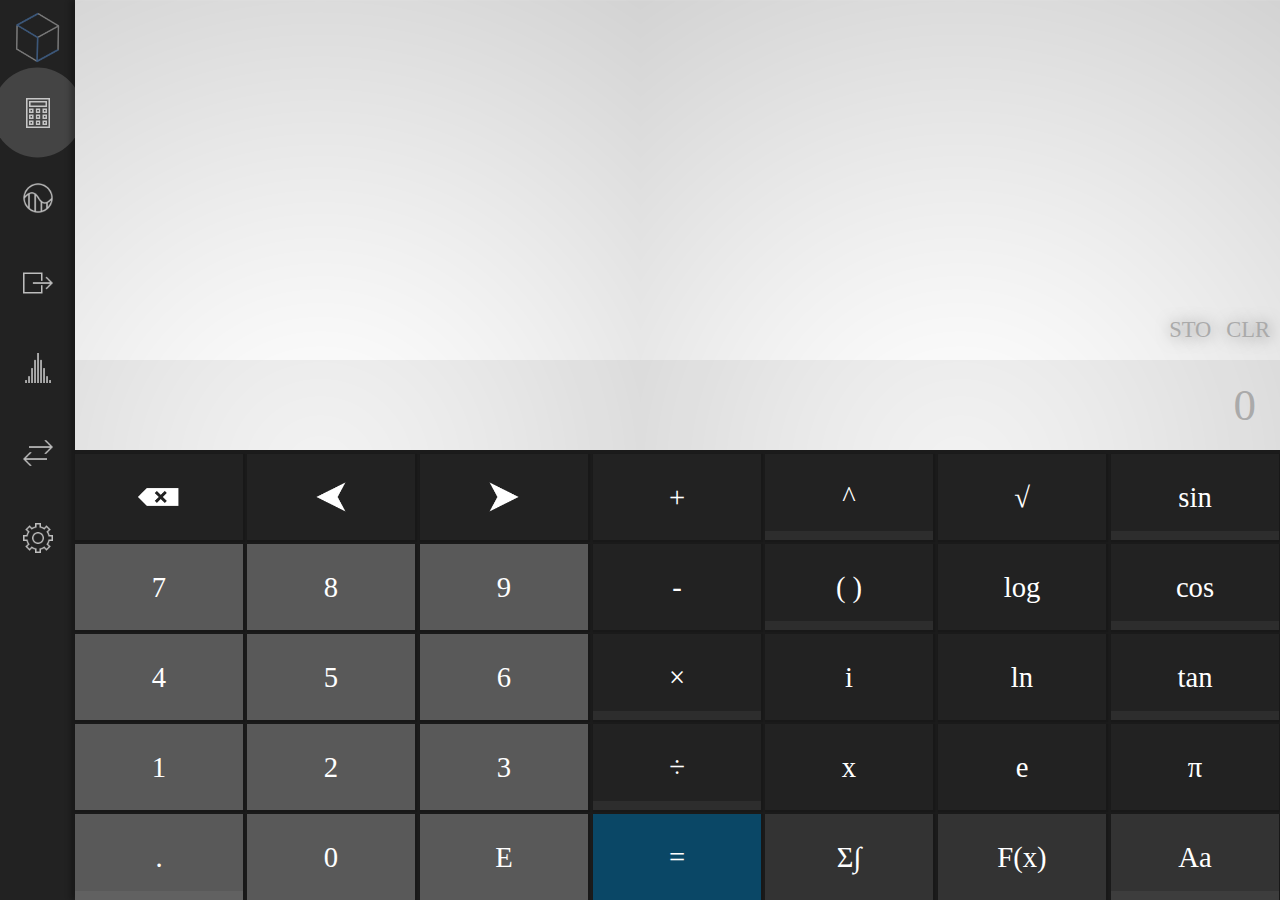
==== _index.html @ bb54cc22 "Ah I did some things and I don't know what they are" ====
<html>
	<head>
		<script type="text/javascript">
 
		  function logEvent(event) {

		  }
		 
		  window.applicationCache.addEventListener('checking',logEvent,false);
		  window.applicationCache.addEventListener('noupdate',logEvent,false);
		  window.applicationCache.addEventListener('downloading',logEvent,false);
		  window.applicationCache.addEventListener('cached',logEvent,false);
		  window.applicationCache.addEventListener('updateready',logEvent,false);
		  window.applicationCache.addEventListener('obsolete',logEvent,false);
		  window.applicationCache.addEventListener('error',logEvent,false);
		 
		</script>
		<!-- Libraries -->
		<script type='text/javascript' src='js/lib/jquery.js'> </script>
		<script type='text/javascript' src='js/lib/jquery.easing.js'> </script>
		<script type="text/javascript" src='js/lib/mathquill/mathquill.js'></script>
		<script type='text/javascript' src='js/lib/iscroll.js'> </script>
		<script type='text/javascript' src='js/lib/qtransform.js'> </script>
		<script type='text/javascript' src='js/lib/hammer.js'> </script>
		<!-- Models -->
		<script type='text/javascript' src='js/m/Parser.js'> </script>
		<script type='text/javascript' src='js/m/Evaluator.js'> </script>
		<script type='text/javascript' src='js/m/Functions.js'> </script>
		<script type='text/javascript' src='js/m/Solver.js'> </script>
		<!-- Views -->
		<script type='text/elemental' src='js/v/Core.elm'> </script>
		<script type='text/elemental' src='js/v/Keyboard.elm'> </script>
		<script type='text/elemental' src='js/v/MathInput.elm'> </script>
		<script type='text/elemental' src='js/v/LiveEval.elm'> </script>
		<script type='text/elemental' src='js/v/Components.elm'> </script>
		<script type='text/elemental' src='js/v/Grapher.elm'> </script>
		<script type='text/elemental' src='js/v/Functions.elm'> </script>
		<!-- Controllers -->
		<script type='text/javascript' src='js/c/Application.js'> </script>
		<script type='text/javascript' src='js/c/Resource.js'> </script>
		<script type='text/javascript' src='js/c/Storage.js'> </script>
		<script type='text/javascript' src='js/c/Utils.js'> </script>
		<script type='text/javascript' src='js/c/KeyInput.js'> </script>
		<script type='text/javascript' src='js/c/Sound.js'> </script>
		<!-- Elemental -->
		<script type='text/javascript' src='js/lib/elemental.js'> </script>
		<!-- Scripts -->
		<script type='text/javascript' src='js/init.js'> </script>
		<!-- CSS -->
		<link rel='stylesheet' type='text/css' href='css/style.css' />
		<link rel='stylesheet' type='text/css' href='css/lib/touchscroll.css' />
		<link rel="stylesheet" type="text/css" href="js/lib/mathquill/mathquill.css" />

		<!-- Meta -->
		<meta name="viewport" content="initial-scale=1.0, user-scalable=0, minimum-scale=1.0, maximum-scale=1.0" />
		<meta name="apple-mobile-web-app-capable" content="yes" />
		<meta name="apple-mobile-web-app-status-bar-style" content="black" />
		<link rel="apple-touch-icon-precomposed" href="res/icons/sigmabox-512.png"/>
		<!-- Splash -->
			<!-- iPhone 5 -->
			<link href="apple-touch-startup-image-640x1096.png"
			      media="(device-width: 320px) and (device-height: 568px)
			         and (-webkit-device-pixel-ratio: 2)"
			      rel="apple-touch-startup-image">
		<title>Sigmabox</title>
	</head>
	<body>
	
	</body>
</html>
---- css/style.css ----
/* Generated by Font Squirrel (http://www.fontsquirrel.com) on March 6, 2013 06:46:25 PM America/New_York */

@font-face {
    font-family: 'RobotoRegular';
    src: url('../res/fonts/Roboto-Regular-webfont.eot');
    src: url('../res/fonts/Roboto-Regular-webfont.eot?#iefix') format('embedded-opentype'),
         url('../res/fonts/Roboto-Regular-webfont.woff') format('woff'),
         url('../res/fonts/Roboto-Regular-webfont.ttf') format('truetype'),
         url('../res/fonts/Roboto-Regular-webfont.svg#RobotoRegular') format('svg');
    font-weight: normal;
    font-style: normal;

}

@font-face {
    font-family: 'RobotoItalic';
    src: url('../res/fonts/Roboto-Italic-webfont.eot');
    src: url('../res/fonts/Roboto-Italic-webfont.eot?#iefix') format('embedded-opentype'),
         url('../res/fonts/Roboto-Italic-webfont.woff') format('woff'),
         url('../res/fonts/Roboto-Italic-webfont.ttf') format('truetype'),
         url('../res/fonts/Roboto-Italic-webfont.svg#RobotoItalic') format('svg');
    font-weight: normal;
    font-style: normal;

}

@font-face {
    font-family: 'RobotoBold';
    src: url('../res/fonts/Roboto-Bold-webfont.eot');
    src: url('../res/fonts/Roboto-Bold-webfont.eot?#iefix') format('embedded-opentype'),
         url('../res/fonts/Roboto-Bold-webfont.woff') format('woff'),
         url('../res/fonts/Roboto-Bold-webfont.ttf') format('truetype'),
         url('../res/fonts/Roboto-Bold-webfont.svg#RobotoBold') format('svg');
    font-weight: normal;
    font-style: normal;

}

@font-face {
    font-family: 'RobotoBoldItalic';
    src: url('../res/fonts/Roboto-BoldItalic-webfont.eot');
    src: url('../res/fonts/Roboto-BoldItalic-webfont.eot?#iefix') format('embedded-opentype'),
         url('../res/fonts/Roboto-BoldItalic-webfont.woff') format('woff'),
         url('../res/fonts/Roboto-BoldItalic-webfont.ttf') format('truetype'),
         url('../res/fonts/Roboto-BoldItalic-webfont.svg#RobotoBoldItalic') format('svg');
    font-weight: normal;
    font-style: normal;

}

@font-face {
    font-family: 'RobotoCondensed';
    src: url('../res/fonts/Roboto-Condensed-webfont.eot');
    src: url('../res/fonts/Roboto-Condensed-webfont.eot?#iefix') format('embedded-opentype'),
         url('../res/fonts/Roboto-Condensed-webfont.woff') format('woff'),
         url('../res/fonts/Roboto-Condensed-webfont.ttf') format('truetype'),
         url('../res/fonts/Roboto-Condensed-webfont.svg#RobotoCondensed') format('svg');
    font-weight: normal;
    font-style: normal;

}

@font-face {
    font-family: 'RobotoCondensedItalic';
    src: url('../res/fonts/Roboto-CondensedItalic-webfont.eot');
    src: url('../res/fonts/Roboto-CondensedItalic-webfont.eot?#iefix') format('embedded-opentype'),
         url('../res/fonts/Roboto-CondensedItalic-webfont.woff') format('woff'),
         url('../res/fonts/Roboto-CondensedItalic-webfont.ttf') format('truetype'),
         url('../res/fonts/Roboto-CondensedItalic-webfont.svg#RobotoCondensedItalic') format('svg');
    font-weight: normal;
    font-style: normal;

}

@font-face {
    font-family: 'RobotoBoldCondensed';
    src: url('../res/fonts/Roboto-BoldCondensed-webfont.eot');
    src: url('../res/fonts/Roboto-BoldCondensed-webfont.eot?#iefix') format('embedded-opentype'),
         url('../res/fonts/Roboto-BoldCondensed-webfont.woff') format('woff'),
         url('../res/fonts/Roboto-BoldCondensed-webfont.ttf') format('truetype'),
         url('../res/fonts/Roboto-BoldCondensed-webfont.svg#RobotoBoldCondensed') format('svg');
    font-weight: normal;
    font-style: normal;

}

@font-face {
    font-family: 'RobotoBoldCondensedItalic';
    src: url('../res/fonts/Roboto-BoldCondensedItalic-webfont.eot');
    src: url('../res/fonts/Roboto-BoldCondensedItalic-webfont.eot?#iefix') format('embedded-opentype'),
         url('../res/fonts/Roboto-BoldCondensedItalic-webfont.woff') format('woff'),
         url('../res/fonts/Roboto-BoldCondensedItalic-webfont.ttf') format('truetype'),
         url('../res/fonts/Roboto-BoldCondensedItalic-webfont.svg#RobotoBoldCondensedItalic') format('svg');
    font-weight: normal;
    font-style: normal;

}

@font-face {
    font-family: 'RobotoThin';
    src: url('../res/fonts/Roboto-Thin-webfont.eot');
    src: url('../res/fonts/Roboto-Thin-webfont.eot?#iefix') format('embedded-opentype'),
         url('../res/fonts/Roboto-Thin-webfont.woff') format('woff'),
         url('../res/fonts/Roboto-Thin-webfont.ttf') format('truetype'),
         url('../res/fonts/Roboto-Thin-webfont.svg#RobotoThin') format('svg');
    font-weight: normal;
    font-style: normal;

}

@font-face {
    font-family: 'RobotoThinItalic';
    src: url('../res/fonts/Roboto-ThinItalic-webfont.eot');
    src: url('../res/fonts/Roboto-ThinItalic-webfont.eot?#iefix') format('embedded-opentype'),
         url('../res/fonts/Roboto-ThinItalic-webfont.woff') format('woff'),
         url('../res/fonts/Roboto-ThinItalic-webfont.ttf') format('truetype'),
         url('../res/fonts/Roboto-ThinItalic-webfont.svg#RobotoThinItalic') format('svg');
    font-weight: normal;
    font-style: normal;

}

@font-face {
    font-family: 'RobotoLight';
    src: url('../res/fonts/Roboto-Light-webfont.eot');
    src: url('../res/fonts/Roboto-Light-webfont.eot?#iefix') format('embedded-opentype'),
         url('../res/fonts/Roboto-Light-webfont.woff') format('woff'),
         url('../res/fonts/Roboto-Light-webfont.ttf') format('truetype'),
         url('../res/fonts/Roboto-Light-webfont.svg#RobotoLight') format('svg');
    font-weight: normal;
    font-style: normal;

}

@font-face {
    font-family: 'RobotoLightItalic';
    src: url('../res/fonts/Roboto-LightItalic-webfont.eot');
    src: url('../res/fonts/Roboto-LightItalic-webfont.eot?#iefix') format('embedded-opentype'),
         url('../res/fonts/Roboto-LightItalic-webfont.woff') format('woff'),
         url('../res/fonts/Roboto-LightItalic-webfont.ttf') format('truetype'),
         url('../res/fonts/Roboto-LightItalic-webfont.svg#RobotoLightItalic') format('svg');
    font-weight: normal;
    font-style: normal;

}

@font-face {
    font-family: 'RobotoMedium';
    src: url('../res/fonts/Roboto-Medium-webfont.eot');
    src: url('../res/fonts/Roboto-Medium-webfont.eot?#iefix') format('embedded-opentype'),
         url('../res/fonts/Roboto-Medium-webfont.woff') format('woff'),
         url('../res/fonts/Roboto-Medium-webfont.ttf') format('truetype'),
         url('../res/fonts/Roboto-Medium-webfont.svg#RobotoMedium') format('svg');
    font-weight: normal;
    font-style: normal;

}

@font-face {
    font-family: 'RobotoMediumItalic';
    src: url('../res/fonts/Roboto-MediumItalic-webfont.eot');
    src: url('../res/fonts/Roboto-MediumItalic-webfont.eot?#iefix') format('embedded-opentype'),
         url('../res/fonts/Roboto-MediumItalic-webfont.woff') format('woff'),
         url('../res/fonts/Roboto-MediumItalic-webfont.ttf') format('truetype'),
         url('../res/fonts/Roboto-MediumItalic-webfont.svg#RobotoMediumItalic') format('svg');
    font-weight: normal;
    font-style: normal;

}

@font-face {
    font-family: 'RobotoBlack';
    src: url('../res/fonts/Roboto-Black-webfont.eot');
    src: url('../res/fonts/Roboto-Black-webfont.eot?#iefix') format('embedded-opentype'),
         url('../res/fonts/Roboto-Black-webfont.woff') format('woff'),
         url('../res/fonts/Roboto-Black-webfont.ttf') format('truetype'),
         url('../res/fonts/Roboto-Black-webfont.svg#RobotoBlack') format('svg');
    font-weight: normal;
    font-style: normal;

}

@font-face {
    font-family: 'RobotoBlackItalic';
    src: url('../res/fonts/Roboto-BlackItalic-webfont.eot');
    src: url('../res/fonts/Roboto-BlackItalic-webfont.eot?#iefix') format('embedded-opentype'),
         url('../res/fonts/Roboto-BlackItalic-webfont.woff') format('woff'),
         url('../res/fonts/Roboto-BlackItalic-webfont.ttf') format('truetype'),
         url('../res/fonts/Roboto-BlackItalic-webfont.svg#RobotoBlackItalic') format('svg');
    font-weight: normal;
    font-style: normal;

}

html, body {
	margin: 0;
	min-width: 100%;
	max-width: 100%;
	font-family: 'RobotoRegular' sans-serif;
    background: url(../res/img/background.png);
    overflow: hidden;
}

.shadow {
	-webkit-box-shadow:  1px 1px 1px 1px rgba(0, 0, 0, 0.1);
    box-shadow:  1px 1px 1px 1px rgba(0, 0, 0, 0.1);
}

.subtle-gradient {
    background: #cccccc; /* Old browsers */
    background: -moz-linear-gradient(top, #cccccc 0%, #eeeeee 100%); /* FF3.6+ */
    background: -webkit-gradient(linear, left top, left bottom, color-stop(0%,#cccccc), color-stop(100%,#eeeeee)); /* Chrome,Safari4+ */
    background: -webkit-linear-gradient(top, #cccccc 0%,#eeeeee 100%); /* Chrome10+,Safari5.1+ */
    background: -o-linear-gradient(top, #cccccc 0%,#eeeeee 100%); /* Opera 11.10+ */
    background: -ms-linear-gradient(top, #cccccc 0%,#eeeeee 100%); /* IE10+ */
    background: linear-gradient(to bottom, #cccccc 0%,#eeeeee 100%); /* W3C */
    filter: progid:DXImageTransform.Microsoft.gradient( startColorstr='#cccccc', endColorstr='#eeeeee',GradientType=0 ); /* IE6-9 */
}

.color-transition {
	-webkit-transition: background .1s ease .1s;
	transition: background .1s ease .1s;
}

.MathJax_Display {
	padding-top: 20px;
	margin: 0 !important;
}

.MathInput {
	display: block;
}
---- css/lib/touchscroll.css ----
.touchScroll {
	position: relative;
}

.touchScrollBars {
	display: -webkit-box;
	padding: 3px;
	position: absolute;
	top: 0;
	right: 0;
	bottom: 0;
	left: 0;
	z-index: 2147483647;
	-webkit-box-align: end;
	-webkit-box-pack: end;
	-webkit-box-sizing: border-box;
}

.touchScrollTrack {
	width: 100%;
	height: 100%;
	overflow: hidden;
}

.touchScrollTrackX {
	height: 6px;
}

.touchScrollTrackY {
	float: right;
	width: 6px;
}

.touchScrollBarsBoth {
	padding-bottom: 12px;
	padding-right: 12px;
}

.touchScrollBarsBoth .touchScrollTrackX {
	-webkit-transform: translateY(9px);
}

.touchScrollBarsBoth .touchScrollTrackY {
	-webkit-transform: translateX(3px);
}

.touchScrollHandle {
	border: 1px solid;
	min-height: 4px;
	min-width: 4px;
	-webkit-transition-property: -webkit-transform, height, width;
	-webkit-border-radius: 3px;

	/* COLOR VARIANTS */
/* Default */
	border-color: rgba(255, 255, 255, 0.15);
	background: rgba(0, 0, 0, 0.5);
/**/

/* White
	border-color: rgba(255, 255, 255, 0.5);
	background: rgba(255, 255, 255, 0.5);
/**/

/* Black
	border-color: rgba(0, 0, 0, 0.5);
	background: rgba(0, 0, 0, 0.5);
/**/
}
---- js/lib/mathquill/mathquill.css ----
/*
 * LaTeX Math in pure HTML and CSS -- No images whatsoever
 * v0.xa
 * by Jay and Han
 * Lesser GPL Licensed: http: //www.gnu.org/licenses/lgpl.html
 *
 * This file is automatically included by mathquill.js
 *
 */
@font-face {
  font-family: Symbola;
  src: url(font/Symbola.eot);
  src: local("Symbola Regular"), local("Symbola"), url(font/Symbola.ttf) format("truetype"), url(font/Symbola.otf) format("opentype"), url(font/Symbola.svg#Symbola) format("svg");
}
.mathquill-editable {
  display: -moz-inline-box;
  display: inline-block;
}
.mathquill-editable .cursor {
  border-left: 1px solid black;
  margin-right: -1px;
  position: relative;
  z-index: 1;
  padding: 0;
  display: -moz-inline-box;
  display: inline-block;
}
.mathquill-editable .cursor.blink {
  visibility: hidden;
}
.mathquill-editable,
.mathquill-embedded-latex .mathquill-editable {
  border: 1px solid gray;
  padding: 2px;
}
.mathquill-embedded-latex .mathquill-editable {
  margin: 1px;
}
.mathquill-editable.hasCursor,
.mathquill-editable .hasCursor {
  -webkit-box-shadow: #68b4df 0 0 3px 2px;
  -moz-box-shadow: #68b4df 0 0 3px 2px;
  box-shadow: #68b4df 0 0 3px 2px;
}
.mathquill-editable .latex-command-input {
  color: inherit;
  font-family: "Courier New", monospace;
  border: 1px solid gray;
  padding-right: 1px;
  margin-right: 1px;
  margin-left: 2px;
}
.mathquill-editable .latex-command-input.empty {
  background: transparent;
}
.mathquill-editable .latex-command-input.hasCursor {
  border-color: ActiveBorder;
}
.mathquill-editable.empty:after,
.mathquill-textbox:after,
.mathquill-rendered-math .empty:after {
  visibility: hidden;
  content: 'c';
}
.mathquill-editable .cursor:only-child:after,
.mathquill-editable .textarea + .cursor:last-child:after {
  visibility: hidden;
  content: 'c';
}
.mathquill-textbox {
  overflow-x: auto;
  overflow-y: hidden;
}
.mathquill-rendered-math {
  font-variant: normal;
  font-weight: normal;
  font-style: normal;
  font-size: 115%;
  line-height: 1;
  display: -moz-inline-box;
  display: inline-block;
}
.mathquill-rendered-math .non-leaf,
.mathquill-rendered-math .scaled {
  display: -moz-inline-box;
  display: inline-block;
}
.mathquill-rendered-math var,
.mathquill-rendered-math .text,
.mathquill-rendered-math .nonSymbola {
  font-family: "Times New Roman", Symbola, serif;
  line-height: .9;
}
.mathquill-rendered-math * {
  font-size: inherit;
  line-height: inherit;
  margin: 0;
  padding: 0;
  border-color: black;
  -webkit-user-select: none;
  -moz-user-select: none;
  user-select: none;
  white-space: pre-wrap;
}
.mathquill-rendered-math .empty {
  background: #ccc;
}
.mathquill-rendered-math.empty {
  background: transparent;
}
.mathquill-rendered-math .text {
  font-size: 87%;
}
.mathquill-rendered-math .font {
  font: 1em "Times New Roman", Symbola, serif;
}
.mathquill-rendered-math .font * {
  font-family: inherit;
  font-style: inherit;
}
.mathquill-rendered-math b,
.mathquill-rendered-math b.font {
  font-weight: bolder;
}
.mathquill-rendered-math var,
.mathquill-rendered-math i,
.mathquill-rendered-math i.font {
  font-syle: italic;
}
.mathquill-rendered-math var.florin {
  margin: 0 -0.1em;
}
.mathquill-rendered-math big {
  font-size: 125%;
}
.mathquill-rendered-math .roman {
  font-style: normal;
}
.mathquill-rendered-math .sans-serif {
  font-family: sans-serif, Symbola, serif;
}
.mathquill-rendered-math .monospace {
  font-family: monospace, Symbola, serif;
}
.mathquill-rendered-math .overline {
  border-top: 1px solid black;
  margin-top: 1px;
}
.mathquill-rendered-math .underline {
  border-bottom: 1px solid black;
  margin-bottom: 1px;
}
.mathquill-rendered-math .binary-operator {
  padding: 0 0.2em;
  display: -moz-inline-box;
  display: inline-block;
}
.mathquill-rendered-math .unary-operator {
  padding-left: 0.2em;
}
.mathquill-rendered-math sup,
.mathquill-rendered-math sub {
  position: relative;
  font-size: 90%;
}
.mathquill-rendered-math sup .binary-operator,
.mathquill-rendered-math sub .binary-operator {
  padding: 0 .1em;
}
.mathquill-rendered-math sup .unary-operator,
.mathquill-rendered-math sub .unary-operator {
  padding-left: .1em;
}
.mathquill-rendered-math sup.limit,
.mathquill-rendered-math sub.limit,
.mathquill-rendered-math sup.nthroot,
.mathquill-rendered-math sub.nthroot {
  font-size: 80%;
}
.mathquill-rendered-math sup .fraction,
.mathquill-rendered-math sub .fraction {
  font-size: 70%;
  vertical-align: -0.4em;
}
.mathquill-rendered-math sup .numerator,
.mathquill-rendered-math sub .numerator {
  padding-bottom: 0;
}
.mathquill-rendered-math sup .denominator,
.mathquill-rendered-math sub .denominator {
  padding-top: 0;
}
.mathquill-rendered-math sup {
  vertical-align: .5em;
}
.mathquill-rendered-math sup.limit,
.mathquill-rendered-math sup.nthroot {
  vertical-align: 0.8em;
}
.mathquill-rendered-math sup.nthroot {
  margin-right: -0.6em;
  margin-left: .2em;
  min-width: .5em;
}
.mathquill-rendered-math sub {
  vertical-align: -0.4em;
}
.mathquill-rendered-math sub.limit {
  vertical-align: -0.6em;
}
.mathquill-rendered-math .paren {
  padding: 0 .1em;
  vertical-align: bottom;
  -webkit-transform-origin: bottom center;
  -moz-transform-origin: bottom center;
  -ms-transform-origin: bottom center;
  -o-transform-origin: bottom center;
  transform-origin: bottom center;
}
.mathquill-rendered-math .array {
  vertical-align: middle;
  text-align: center;
}
.mathquill-rendered-math .array > span {
  display: block;
}
.mathquill-rendered-math .non-italicized-function {
  font-family: Symbola, "Times New Roman", serif;
  line-height: .9;
  font-style: normal;
  padding-right: .2em;
}
.mathquill-rendered-math .fraction {
  font-size: 90%;
  text-align: center;
  vertical-align: -0.5em;
  padding: 0 .2em;
}
.mathquill-rendered-math .fraction,
.mathquill-rendered-math x:-moz-any-link {
  display: -moz-groupbox;
}
.mathquill-rendered-math .fraction,
.mathquill-rendered-math x:-moz-any-link,
.mathquill-rendered-math x:default {
  display: inline-block;
}
.mathquill-rendered-math .numerator,
.mathquill-rendered-math .denominator {
  display: block;
}
.mathquill-rendered-math .numerator {
  padding: 0 0.1em;
  margin-bottom: -0.1em;
}
.mathquill-rendered-math .denominator {
  border-top: 1px solid;
  float: right;
  width: 100%;
  padding: .1em .1em 0 .1em;
  margin-right: -0.1em;
  margin-left: -0.1em;
}
.mathquill-rendered-math .sqrt-prefix {
  padding-top: 0;
  position: relative;
  top: .1em;
  vertical-align: top;
  -webkit-transform-origin: top;
  -moz-transform-origin: top;
  -ms-transform-origin: top;
  -o-transform-origin: top;
  transform-origin: top;
}
.mathquill-rendered-math .sqrt-stem {
  border-top: 1px solid;
  margin-top: 1px;
  padding-left: .15em;
  padding-right: .2em;
  margin-right: .1em;
}
.mathquill-rendered-math,
.mathquill-rendered-math .mathquill-editable {
  cursor: text;
  font-family: Symbola, "Times New Roman", serif;
}
.mathquill-rendered-math .selection,
.mathquill-editable .selection,
.mathquill-rendered-math .selection .non-leaf,
.mathquill-editable .selection .non-leaf,
.mathquill-rendered-math .selection .scaled,
.mathquill-editable .selection .scaled {
  background: #B4D5FE !important;
  background: Highlight !important;
  color: HighlightText;
  border-color: HighlightText;
}
.mathquill-rendered-math .selection .matrixed,
.mathquill-editable .selection .matrixed {
  background: #39F !important;
}
.mathquill-rendered-math .selection .matrixed-container,
.mathquill-editable .selection .matrixed-container {
  filter: progid:DXImageTransform.Microsoft.Chroma(color='#3399FF') !important;
}
.mathquill-rendered-math .selection.blur,
.mathquill-editable .selection.blur,
.mathquill-rendered-math .selection.blur .non-leaf,
.mathquill-editable .selection.blur .non-leaf,
.mathquill-rendered-math .selection.blur .matrixed,
.mathquill-editable .selection.blur .matrixed {
  background: #D4D4D4 !important;
  color: black;
  border-color: black;
}
.mathquill-rendered-math .selection.blur .matrixed-container,
.mathquill-editable .selection.blur .matrixed-container {
  filter: progid:DXImageTransform.Microsoft.Chroma(color='#D4D4D4') !important;
}
.mathquill-editable .textarea,
.mathquill-rendered-math .textarea {
  position: relative;
  -webkit-user-select: text;
  -moz-user-select: text;
  user-select: text;
}
.mathquill-editable .textarea textarea,
.mathquill-rendered-math .textarea textarea,
.mathquill-editable .selectable,
.mathquill-rendered-math .selectable {
  -webkit-user-select: text;
  -moz-user-select: text;
  user-select: text;
  position: absolute;
  clip: rect(1em 1em 1em 1em);
}
.mathquill-rendered-math .matrixed {
  background: white;
  display: -moz-inline-box;
  display: inline-block;
}
.mathquill-rendered-math .matrixed-container {
  filter: progid:DXImageTransform.Microsoft.Chroma(color='white');
  margin-top: -0.1em;
}

.mathquill-rendered-math .mtable {
  text-align: center;
  display: inline-table;
}

.mathquill-rendered-math .mtr {
  margin: .2em 0;
  display: table-row !important;
  display: block;
}

.mathquill-rendered-math .mtd {
  white-space: nowrap;
  padding: 0 .1em;
  display:table-cell !important;
  display:inline-block;
}

.matrix-table {
  border-left: 2px solid #000;
  border-right: 2px solid #000;
  margin: 10px;
}

.matrix-table td {
  padding: 5px;
}

.LiveEvalcard .mathquill-rendered-math span:not(.cursor), .LiveEvalcard .mathquill-rendered-math var, .LiveEvalcard .mathquill-rendered-math big, .LiveEvalcard .mathquill-rendered-math table {
  -webkit-animation-name: fadeIn !important;
  -webkit-animation-duration: 0.1s;
  -webkit-transition: all 0.1s;
}

.LiveEvalcard .mathquill-rendered-math .selection, .mathquill-rendered-math .selection * {
  -webkit-animation: none !important;
  -webkit-transition: none;
}

@-webkit-keyframes fadeIn {
  from {
    -webkit-transform: translateY(-50px);
    opacity: 0;
  }

  to {
    -webkit-transform: translateY(0px);
    opacity: 1;
  }
}
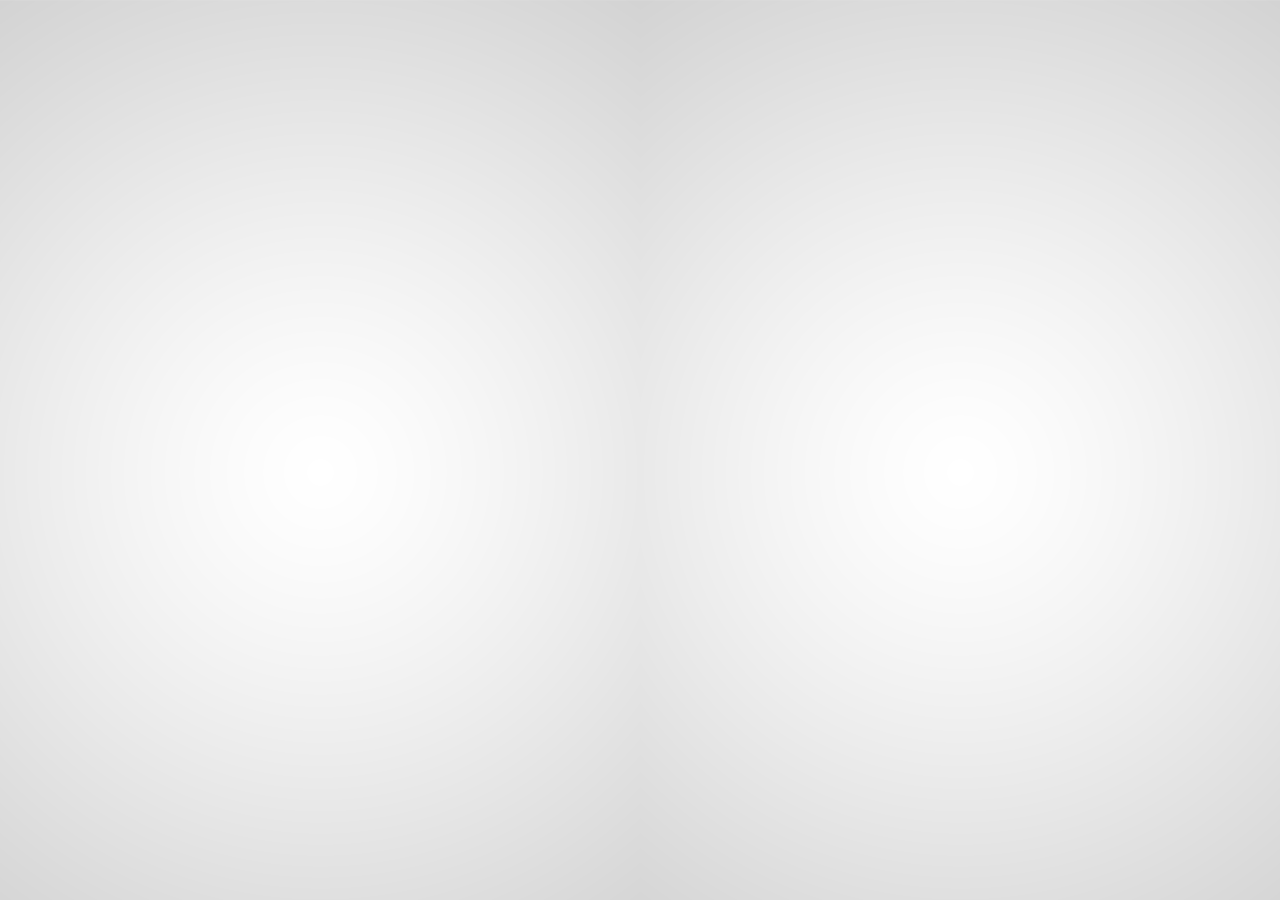
==== commit 1687a73b: "Things work now, mostly" ====
--- a/_index.html
+++ b/_index.html
@@ -18,6 +18,7 @@
 		<!-- Libraries -->
 		<script type='text/javascript' src='js/lib/jquery.js'> </script>
 		<script type='text/javascript' src='js/lib/jquery.easing.js'> </script>
+		<script type='text/javascript' src='js/lib/jquery.requestAnimationFrame.js'> </script>
 		<script type="text/javascript" src='js/lib/mathquill/mathquill.js'></script>
 		<script type='text/javascript' src='js/lib/iscroll.js'> </script>
 		<script type='text/javascript' src='js/lib/qtransform.js'> </script>
--- a/css/style.css
+++ b/css/style.css
@@ -199,6 +199,7 @@
 	font-family: 'RobotoRegular' sans-serif;
     background: url(../res/img/background.png);
     overflow: hidden;
+    top: 0;
 }
 
 .shadow {
@@ -229,4 +230,14 @@
 
 .MathInput {
 	display: block;
+}
+
+canvas {
+    image-rendering: optimizeSpeed;           
+    image-rendering: -moz-crisp-edges;          
+    image-rendering: -webkit-optimize-contrast; 
+                                                
+    image-rendering: -o-crisp-edges;            
+    image-rendering: optimize-contrast;         
+    -ms-interpolation-mode: nearest-neighbor;   
 }